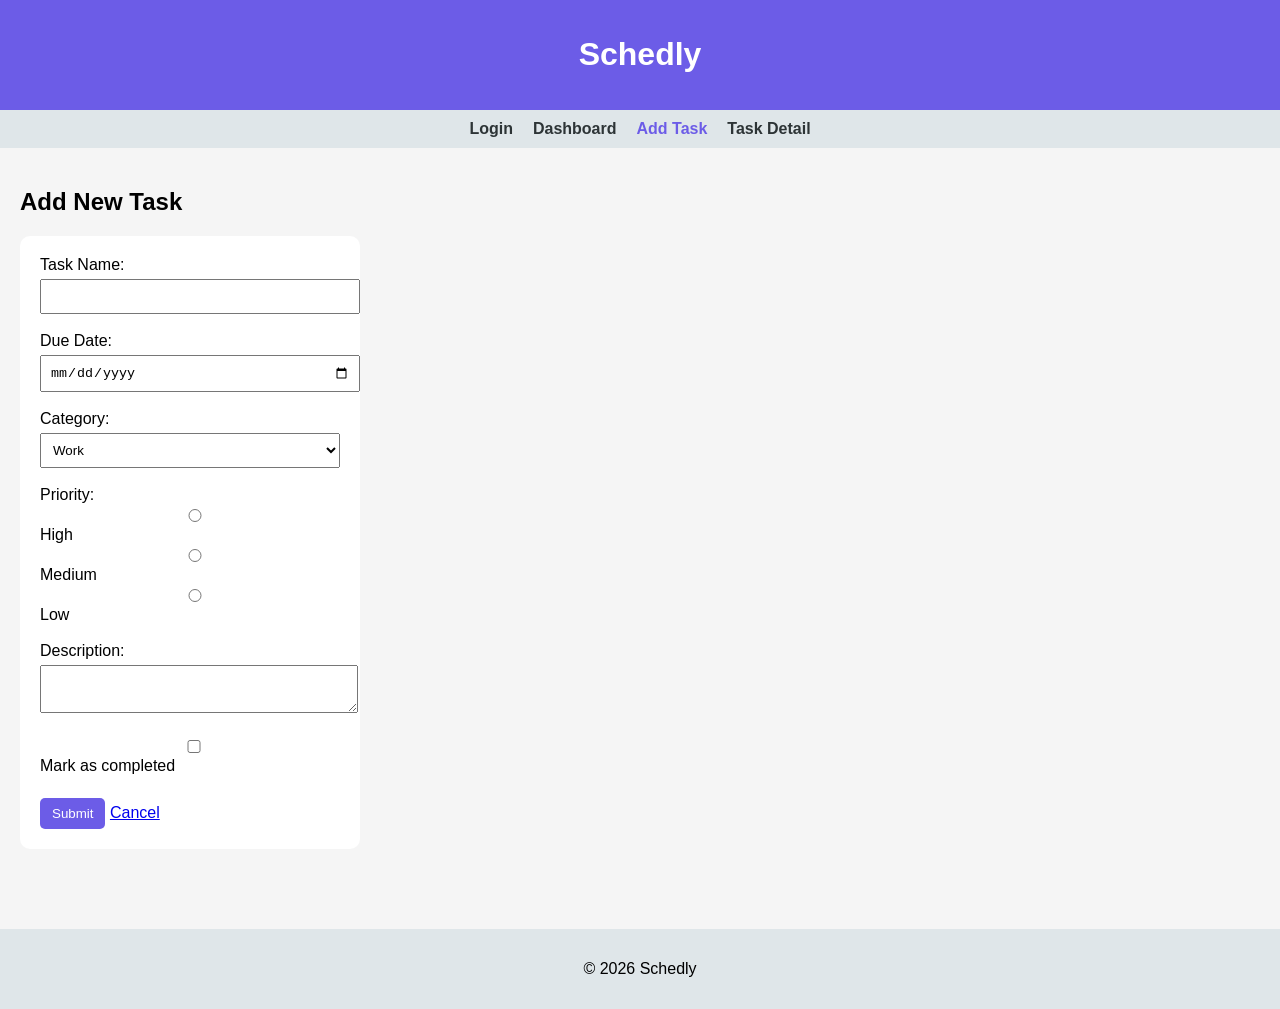
==== final_addtask_page.html @ 5759789e "Update and rename page-3.html to final_addtask_page.html" ====
<!DOCTYPE html>
<html lang="en">

<head>
    <meta charset="UTF-8">
    <title>Schedly - Add Task</title>
    <link rel="stylesheet" href="css/styles.css">
</head>

<body>

    <!-- Header -->
    <header>
        <h1>Schedly</h1>
    </header>

    <!-- Navigation Bar -->
    <nav>
        <a href="final_login_page.html">Login</a>
        <a href="final_dashboard_page.html">Dashboard</a>
        <a href="final_addtask_page.html" class="active">Add Task</a>
        <a href="final_taskdetail_page.html">Task Detail</a>
    </nav>

    <!-- Main Content -->
    <main>

        <section>
            <h2>Add New Task</h2>

            <!-- FORM START -->
            <form>

                <!-- Text Input -->
                <label for="taskName">Task Name:</label><br>
                <input type="text" id="taskName" name="taskName"><br><br>

                <!-- Date Input -->
                <label for="dueDate">Due Date:</label><br>
                <input type="date" id="dueDate" name="dueDate"><br><br>

                <!-- Dropdown -->
                <label for="category">Category:</label><br>
                <select id="category" name="category">
                    <option>Work</option>
                    <option>Personal</option>
                    <option>Other</option>
                </select><br><br>

                <!-- Radio Buttons -->
                <label>Priority:</label><br>
                <input type="radio" name="priority" value="High"> High<br>
                <input type="radio" name="priority" value="Medium"> Medium<br>
                <input type="radio" name="priority" value="Low"> Low<br><br>

                <!-- Textarea -->
                <label for="description">Description:</label><br>
                <textarea id="description" name="description"></textarea><br><br>

                <!-- Checkbox -->
                <input type="checkbox" id="complete" name="complete">
                <label for="complete">Mark as completed</label><br><br>

                <!-- Buttons -->
                <button type="submit">Submit</button>
                <a href="page-2.html">Cancel</a>

            </form>
            <!-- FORM END -->

        </section>

    </main>

    <!-- Footer -->
    <footer>
        <p>© 2026 Schedly</p>
    </footer>

</body>

</html>
---- css/styles.css ----
/* RESET */
body {
    margin: 0;
    font-family: Arial, sans-serif;
    background-color: #f5f5f5;
}

/* HEADER */
header {
    background-color: #6c5ce7;
    color: white;
    padding: 15px;
    text-align: center;
}

/* NAVIGATION */
nav {
    display: flex;
    justify-content: center;
    gap: 20px;
    background-color: #dfe6e9;
    padding: 10px;
}

nav a {
    text-decoration: none;
    color: #2d3436;
    font-weight: bold;
}

/* ACTIVE PAGE */
nav a.active {
    color: #6c5ce7;
}

/* MAIN CONTENT */
main {
    padding: 20px;
}

/* SECTIONS */
section {
    margin-bottom: 30px;
}

/* BUTTONS */
button {
    padding: 8px 12px;
    margin-top: 5px;
    border: none;
    border-radius: 5px;
    background-color: #6c5ce7;
    color: white;
    cursor: pointer;
}

button:hover {
    background-color: #5a4bcf;
}

/* FILTER DROPDOWN */
select {
    padding: 5px;
    margin-top: 10px;
}

/* GRID LAYOUT */
.grid {
    display: grid;
    grid-template-columns: repeat(3, 1fr);
    gap: 15px;
}

/* CARD STYLE */
.card {
    background-color: white;
    padding: 15px;
    border-radius: 10px;
    border: 1px solid #ccc;
}

/* TAGS */
.tag {
    display: inline-block;
    padding: 5px 10px;
    border-radius: 8px;
    font-size: 12px;
    margin-top: 5px;
}

/* TAG COLORS */
.work {
    background-color: #fab1a0;
}

.personal {
    background-color: #81ecec;
}

/* TIMER */
.timer {
    background-color: white;
    padding: 20px;
    border-radius: 10px;
    width: 200px;
}

/* FOOTER */
footer {
    text-align: center;
    padding: 15px;
    background-color: #dfe6e9;
    margin-top: 30px;
}
/* FORM STYLING */
form {
    background-color: white;
    padding: 20px;
    border-radius: 10px;
    width: 300px;
}

input, select, textarea {
    width: 100%;
    padding: 8px;
    margin-top: 5px;
}

/* REQUIRED: focus effect */
input:focus, textarea:focus, select:focus {
    border: 2px solid #6c5ce7;
    outline: none;
}
/* DETAIL PAGE */
.detail-card {
    background-color: white;
    padding: 20px;
    border-radius: 10px;
    border: 1px solid #ccc;
    width: 300px;
}

/* STATUS BADGE (required visual element) */
.status-badge {
    background-color: orange;
    padding: 5px 10px;
    border-radius: 8px;
    color: white;
}
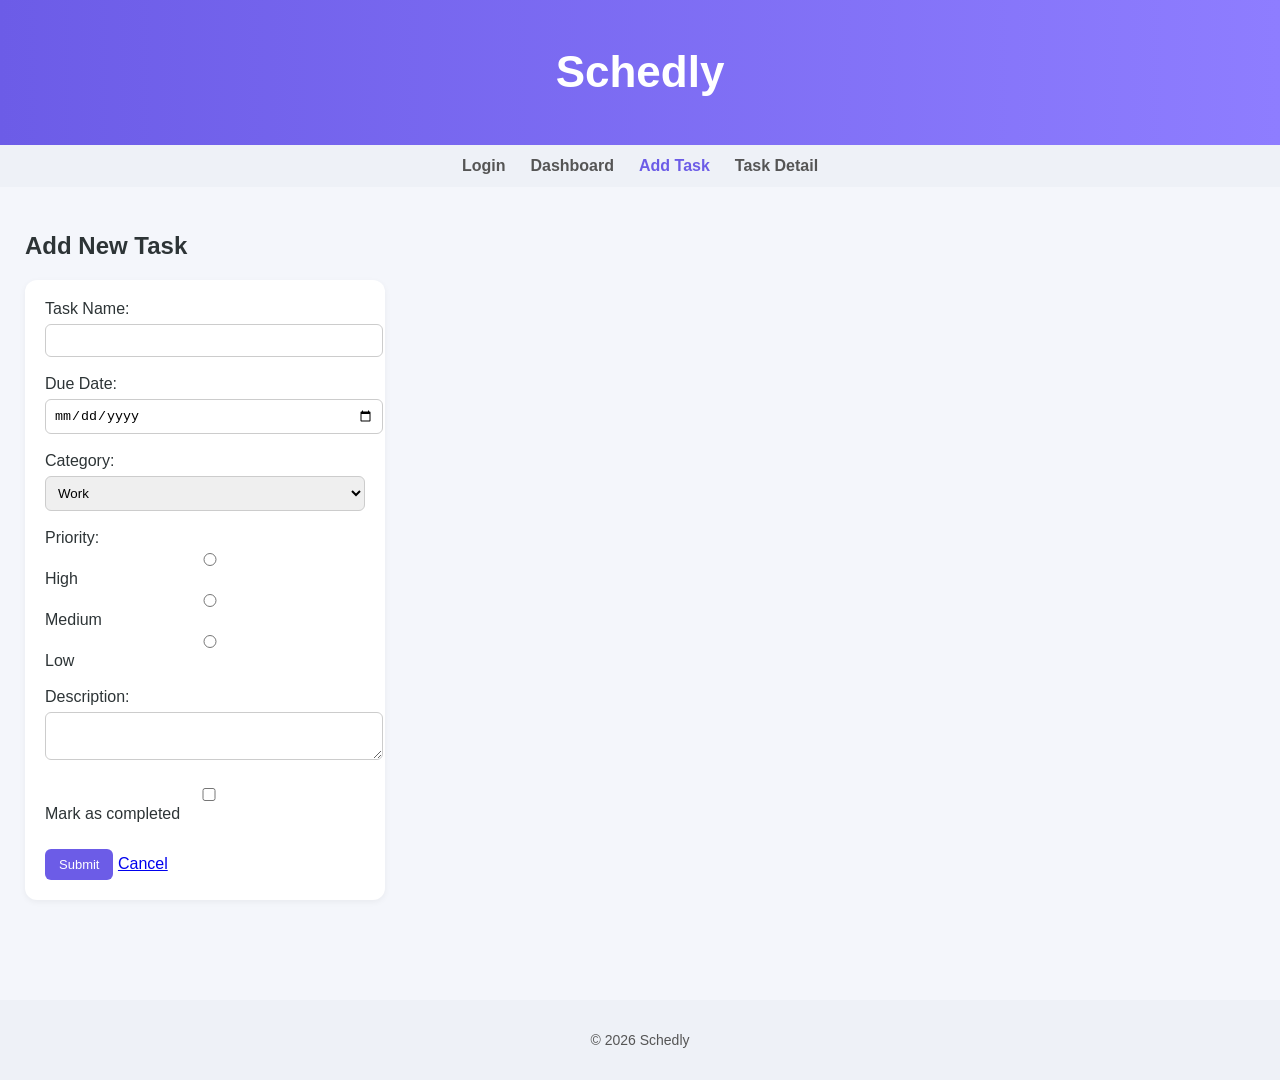
==== commit ab606852: "Update final_addtask_page.html" ====
--- a/final_addtask_page.html
+++ b/final_addtask_page.html
@@ -17,7 +17,7 @@
     <!-- Navigation Bar -->
     <nav>
         <a href="final_login_page.html">Login</a>
-        <a href="final_dashboard_page.html">Dashboard</a>
+        <a href="index.html">Dashboard</a>
         <a href="final_addtask_page.html" class="active">Add Task</a>
         <a href="final_taskdetail_page.html">Task Detail</a>
     </nav>
--- a/css/styles.css
+++ b/css/styles.css
@@ -1,91 +1,107 @@
-/* RESET */
 body {
     margin: 0;
     font-family: Arial, sans-serif;
-    background-color: #f5f5f5;
+    background-color: #f4f6fb;
+    color: #2d3436;
 }
 
 /* HEADER */
 header {
-    background-color: #6c5ce7;
+    background: linear-gradient(to right, #6c5ce7, #8e7dff);
     color: white;
-    padding: 15px;
+    padding: 18px;
     text-align: center;
+    font-size: 22px;
+    font-weight: bold;
 }
 
-/* NAVIGATION */
+/* NAV */
 nav {
     display: flex;
     justify-content: center;
-    gap: 20px;
-    background-color: #dfe6e9;
-    padding: 10px;
+    gap: 25px;
+    background-color: #eef1f7;
+    padding: 12px;
 }
 
 nav a {
     text-decoration: none;
-    color: #2d3436;
-    font-weight: bold;
+    color: #555;
+    font-weight: 600;
+    transition: 0.2s;
 }
 
-/* ACTIVE PAGE */
+nav a:hover {
+    color: #6c5ce7;
+}
+
 nav a.active {
     color: #6c5ce7;
 }
 
-/* MAIN CONTENT */
+/* MAIN */
 main {
-    padding: 20px;
+    padding: 25px;
 }
 
-/* SECTIONS */
+/* SECTION */
 section {
-    margin-bottom: 30px;
+    margin-bottom: 35px;
 }
 
-/* BUTTONS */
+/* BUTTON */
 button {
-    padding: 8px 12px;
-    margin-top: 5px;
+    padding: 8px 14px;
+    margin-top: 8px;
     border: none;
-    border-radius: 5px;
+    border-radius: 6px;
     background-color: #6c5ce7;
     color: white;
     cursor: pointer;
+    font-size: 13px;
+    transition: 0.2s;
 }
 
 button:hover {
-    background-color: #5a4bcf;
+    background-color: #5848c2;
 }
 
-/* FILTER DROPDOWN */
+/* SELECT */
 select {
-    padding: 5px;
+    padding: 6px;
     margin-top: 10px;
+    border-radius: 5px;
+    border: 1px solid #ccc;
 }
 
-/* GRID LAYOUT */
+/* GRID */
 .grid {
     display: grid;
     grid-template-columns: repeat(3, 1fr);
-    gap: 15px;
+    gap: 18px;
 }
 
-/* CARD STYLE */
+/* CARD */
 .card {
     background-color: white;
-    padding: 15px;
-    border-radius: 10px;
-    border: 1px solid #ccc;
+    padding: 18px;
+    border-radius: 12px;
+    border: 1px solid #e0e0e0;
+    box-shadow: 0 2px 6px rgba(0,0,0,0.05);
+    transition: 0.2s;
 }
 
-/* TAGS */
+.card:hover {
+    transform: translateY(-3px);
+}
+
+/* TAG */
 .tag {
     display: inline-block;
     padding: 5px 10px;
-    border-radius: 8px;
-    font-size: 12px;
-    margin-top: 5px;
+    border-radius: 10px;
+    font-size: 11px;
+    margin-top: 6px;
 }
 
 /* TAG COLORS */
@@ -97,53 +113,67 @@
     background-color: #81ecec;
 }
 
+.other {
+    background-color: #ffeaa7;
+}
+
+/* FORM */
+form {
+    background-color: white;
+    padding: 20px;
+    border-radius: 12px;
+    width: 320px;
+    box-shadow: 0 2px 6px rgba(0,0,0,0.05);
+}
+
+input, select, textarea {
+    width: 100%;
+    padding: 8px;
+    margin-top: 6px;
+    border-radius: 6px;
+    border: 1px solid #ccc;
+}
+
+/* FOCUS */
+input:focus, textarea:focus, select:focus {
+    border: 2px solid #6c5ce7;
+    outline: none;
+}
+
+/* DETAIL */
+.detail-card {
+    background-color: white;
+    padding: 20px;
+    border-radius: 12px;
+    border: 1px solid #e0e0e0;
+    width: 320px;
+    box-shadow: 0 2px 6px rgba(0,0,0,0.05);
+}
+
+/* STATUS */
+.status-badge {
+    background-color: #fd9644;
+    padding: 5px 10px;
+    border-radius: 10px;
+    color: white;
+    font-size: 12px;
+}
+
 /* TIMER */
 .timer {
     background-color: white;
     padding: 20px;
-    border-radius: 10px;
-    width: 200px;
+    border-radius: 12px;
+    width: 220px;
+    box-shadow: 0 2px 6px rgba(0,0,0,0.05);
 }
 
 /* FOOTER */
 footer {
     text-align: center;
-    padding: 15px;
-    background-color: #dfe6e9;
-    margin-top: 30px;
+    padding: 18px;
+    background-color: #eef1f7;
+    margin-top: 40px;
+    font-size: 14px;
+    color: #555;
 }
-/* FORM STYLING */
-form {
-    background-color: white;
-    padding: 20px;
-    border-radius: 10px;
-    width: 300px;
-}
-
-input, select, textarea {
-    width: 100%;
-    padding: 8px;
-    margin-top: 5px;
-}
-
-/* REQUIRED: focus effect */
-input:focus, textarea:focus, select:focus {
-    border: 2px solid #6c5ce7;
-    outline: none;
-}
-/* DETAIL PAGE */
-.detail-card {
-    background-color: white;
-    padding: 20px;
-    border-radius: 10px;
-    border: 1px solid #ccc;
-    width: 300px;
-}
-
-/* STATUS BADGE (required visual element) */
-.status-badge {
-    background-color: orange;
-    padding: 5px 10px;
-    border-radius: 8px;
-    color: white;
-}
